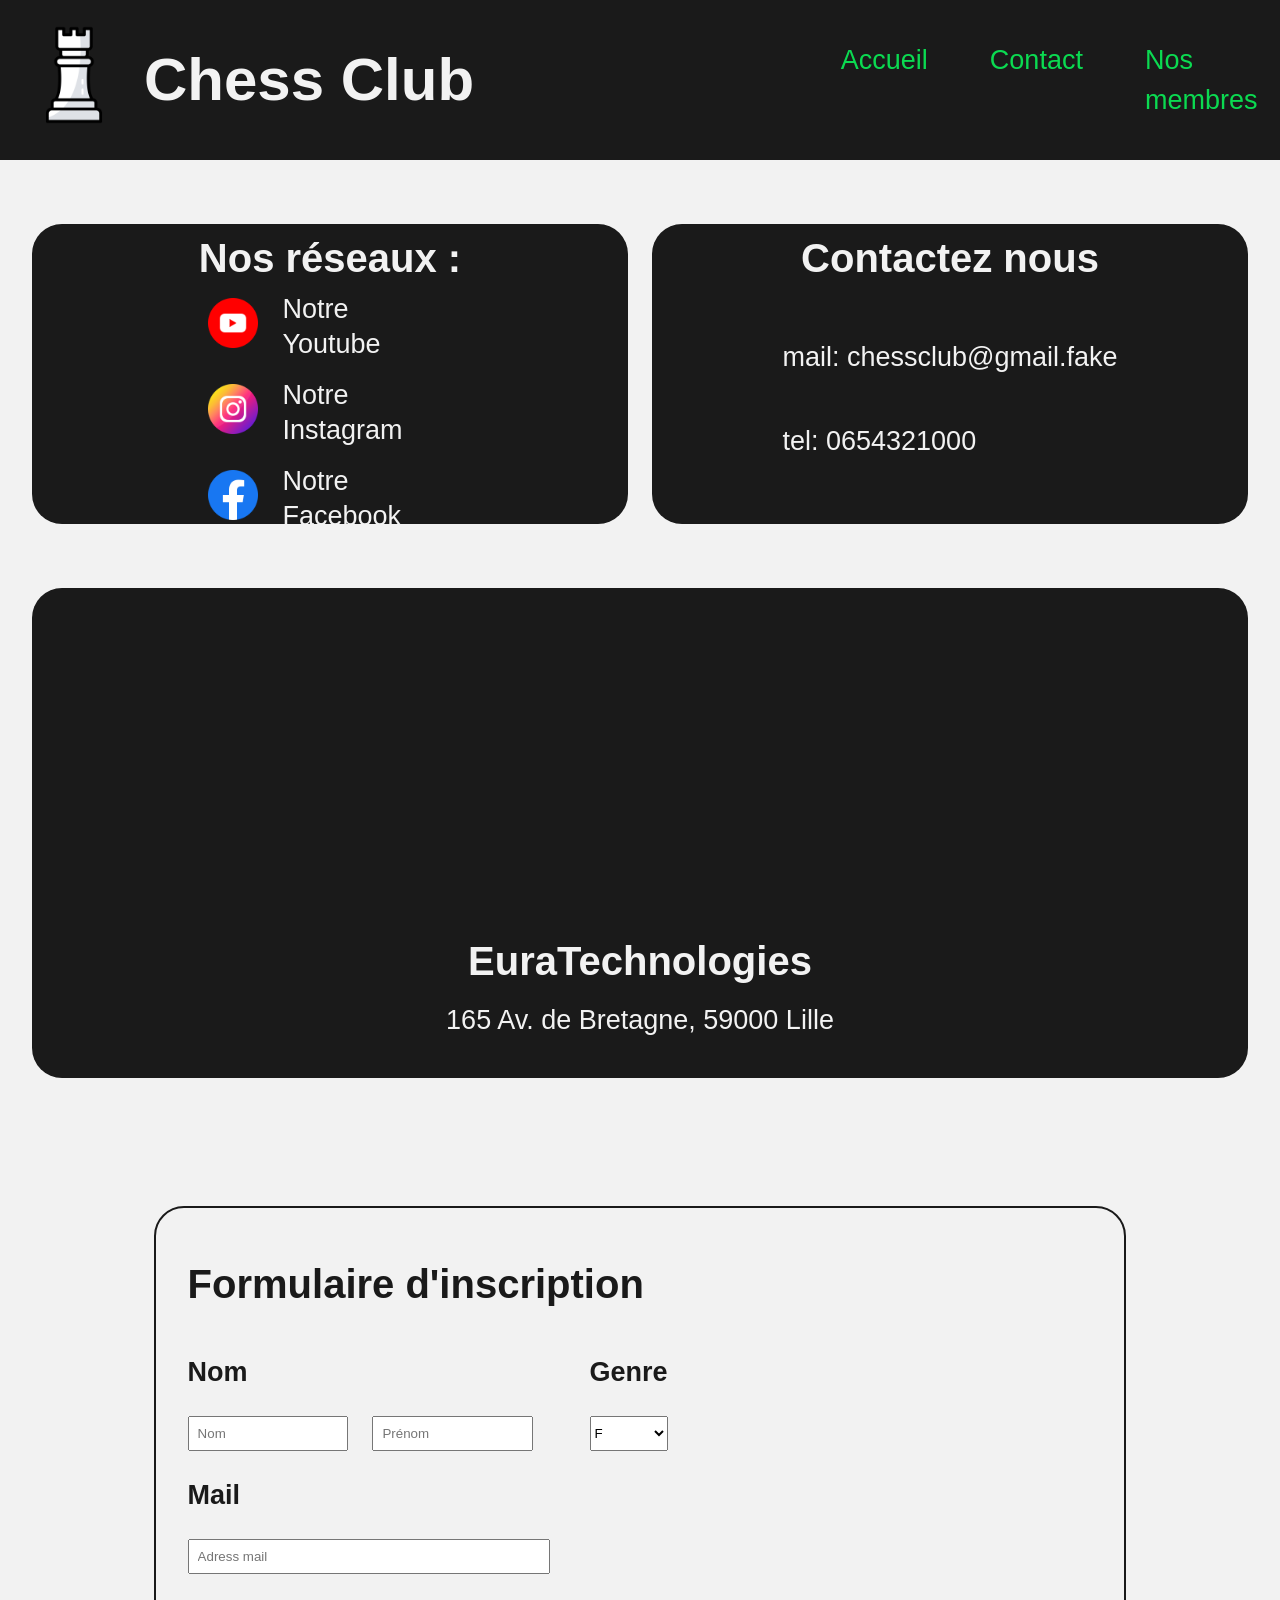
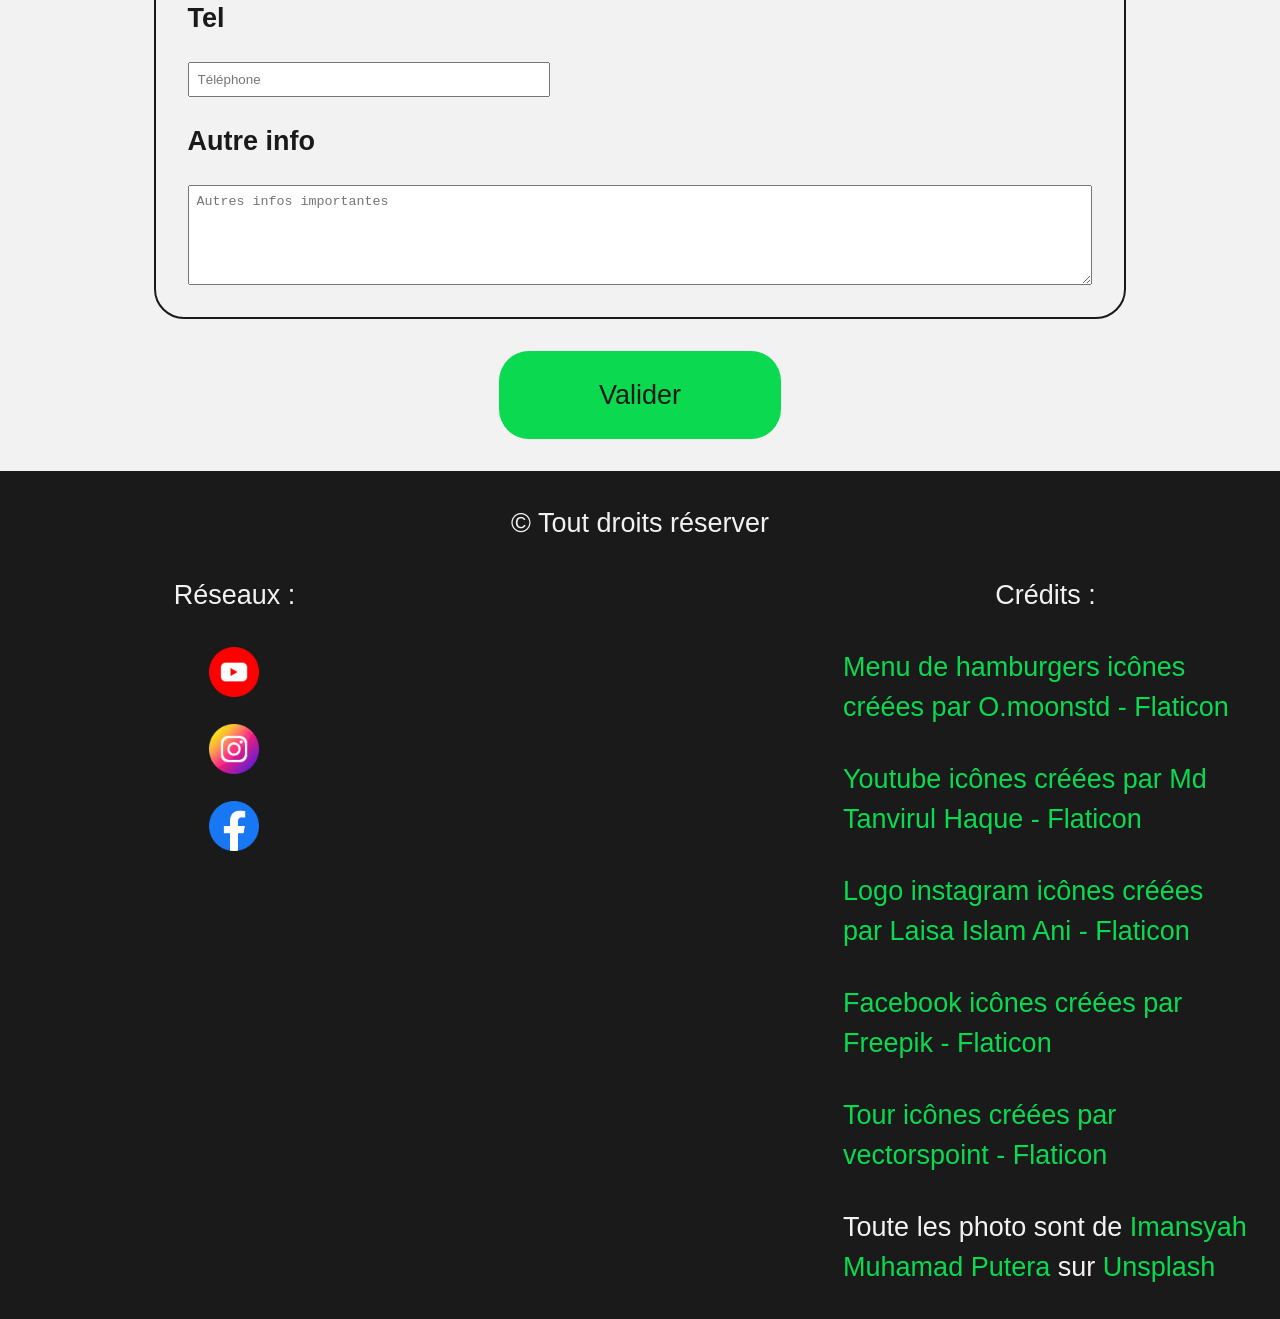
==== contact.html @ 42522073 "test2" ====
<!DOCTYPE html>
<html lang="fr">
<head>
    <meta charset="UTF-8">
    <meta name="viewport" content="width=device-width, initial-scale=1.0">
    <link rel="stylesheet" href="commun.css">
    <link rel="stylesheet" href="contact.css">
    <title>Contact</title>
</head>
<body>
    <header>
        <div class="logo">
            <a href="index.html">
                <img src="images/logo_rook.png" alt="image    
                logo">
            </a>
            <h2>Chess Club</h2>
        </div>
        <nav class="navbar">
            <a href="index.html">Accueil</a>
            <a href="contact.html">Contact</a>
            <a href="membres.html">Nos membres</a>
        </nav>
        <nav id="burger-menu">
            <label for="burger-menu-input"><img src="images/menu-de-hamburgers.png" alt="bar de menu"></label>
            <input type="checkbox" id="burger-menu-input" />

            <div id="burger-menu-items">
                <a href="index.html">Accueil</a>
                <a href="contact.html">Contact</a>
                <a href="membres.html">Nos membres</a>
            </div>
        </nav>
    </header>
    <main>
        <div class="info">
            <div class="contact_media">
                <div class="card card_media">
                    <h2>Nos réseaux :</h2>
                    <nav class="media_icons">
                        <div class="media_p">
                            <a href="https://www.youtube.com/">
                            <img src="images/youtube_icon.png" alt="notre youtube">
                            </a>
                            <p>Notre Youtube</p>
                        </div>
                        <div class="media_p">
                            <a href="https://www.instagram.com/">
                                <img src="images/instagram_icon.png" alt="notre instagram">
                            </a>
                            <p>Notre Instagram</p>
                        </div>
                        <div class="media_p">
                            <a href="https://www.facebook.com/">
                                <img src="images/facebook_icon.png" alt="notre facebook">
                            </a>
                            <p>Notre Facebook</p>
                        </div>
                    </nav>
                </div>
                <div class="card card_contact">
                    <h2>Contactez nous</h2>
                    <div class="contact_p">
                        <p>mail: chessclub@gmail.fake</p>
                        <p>tel: 0654321000 </p>
                    </div>
                </div>
            </div>
            <div class=" card map">
                <iframe src="https://www.google.com/maps/embed?pb=!1m18!1m12!1m3!1d2530.6807085435335!2d3.017596376072018!3d50.63304797420031!2m3!1f0!2f0!3f0!3m2!1i1024!2i768!4f13.1!3m3!1m2!1s0x47c2d55c764ab439%3A0x2e9bfd5c48d283b!2sEuraTechnologies!5e0!3m2!1sfr!2sfr!4v1783328973237!5m2!1sfr!2sfr" width="600" height="450" style="border:0;" allowfullscreen="" loading="lazy" referrerpolicy="strict-origin-when-cross-origin"></iframe>
                <div class="adress">
                    <h2>EuraTechnologies</h2>
                    <p>165 Av. de Bretagne, 59000 Lille</p>
                </div>
            </div>
        </div>
        <input type="checkbox" id="sent-toggle">
        <div class="inscription">
            <div class="form">
                <h2>Formulaire d'inscription</h2>
                <div class="name_genre">
                    <div class="form_space identity">
                        <h3>Nom</h3>
                        <div class="identity_input">
                            <input type="text" placeholder="Nom">
                            <input type="text" placeholder="Prénom">
                        </div>
                    </div>
                    <div class="form_space genre">
                        <h3>Genre</h3>
                        <select>
                            <option value="Female">F</option>
                            <option value="Male">M</option>
                            <option value="other">Autre</option>
                        </select>
                    </div>
                </div>
                <div class="form_space mail">
                    <h3>Mail</h3>
                    <input type="email" placeholder="Adress mail">
                </div>
                <div class="form_space tel">
                    <h3>Tel</h3>
                    <input type="tel" placeholder="Téléphone">
                </div>
                <div class="form_space other_info">
                    <h3>Autre info</h3>
                    <textarea rows="4" type="text" placeholder="Autres infos importantes"></textarea>
                </div>

            </div>
            <label for="sent-toggle" class="button validate" href="#">Valider</label>
        </div>
        <div class="validation_message">
            <h2>Votre formulaire a bien été envoyé</h2>
        </div>
    </main>
    <footer>
        <div class="copyright">
            <p>© Tout droits réserver</p>
        </div>

        <div class="media_credits">
            <div class="media">
                <p>Réseaux :</p>
                <nav class="media_icons">
                    <a target="_blank" href="https://www.youtube.com/">
                        <img src="images/youtube_icon.png" alt="notre youtube">
                    </a>
                    <a target="_blank" href="https://www.instagram.com/">
                        <img src="images/instagram_icon.png" alt="notre instagram">
                    </a>
                    <a target="_blank" href="https://www.facebook.com/">
                        <img src="images/facebook_icon.png" alt="notre facebook">
                    </a>

                </nav>
            </div>
            <div class="credits">
                <p>Crédits :</p>
                <p>
                    <a href="https://www.flaticon.com/fr/icones-gratuites/menu-de-hamburgers" title="menu de hamburgers icônes">Menu de hamburgers icônes créées par O.moonstd - Flaticon</a>
                </p>
                <p>
                    <a href="https://www.flaticon.com/fr/icones-gratuites/youtube" title="youtube icônes">Youtube icônes créées par Md Tanvirul Haque - Flaticon</a>
                </p>

                <p>
                    <a href="https://www.flaticon.com/fr/icones-gratuites/logo-instagram" title="logo instagram icônes">Logo instagram icônes créées par Laisa Islam Ani - Flaticon</a>
                </p>

                <p>
                    <a href="https://www.flaticon.com/fr/icones-gratuites/facebook" title="facebook icônes">Facebook icônes créées par Freepik - Flaticon</a>
                </p>

                <p>
                    <a href="https://www.flaticon.com/fr/icones-gratuites/tour" title="tour icônes">Tour icônes créées par vectorspoint - Flaticon</a>
                </p>

                <p>
                    Toute les photo sont de <a href="https://unsplash.com/fr/@imansyahmp?utm_source=unsplash&utm_medium=referral&utm_content=creditCopyText">Imansyah Muhamad Putera </a>sur <a href="https://unsplash.com/fr/photos/photo-de-mise-au-point-selective-dun-homme-conduisant-une-moto-oUV5IQwP_vc?utm_source=unsplash&utm_medium=referral&utm_content=creditCopyText">Unsplash</a>
      
                </p>
            </div>
        </div>
    </footer>
</body>
</html>
---- commun.css ----
:root {
    --color_primary: #1a1a1a;
    --color_secondary: #f2f2f2;
    --color_terciary: #0BDA51;
    --card_border_radius: 10px;
}

html {
    scroll-behavior: smooth;
}

* {
    padding: 0;
    margin: 0;
    box-sizing: border-box;
}

body {
    background-color: var(--color_secondary);
    color: var(--color_primary);
    font-family: Arial, Helvetica, sans-serif;
    line-height: 40px;
}

/*      Header       */

header {
    padding: 24px;
    display: flex;
    justify-content: space-between;
    align-items: center;
    background-color: var(--color_primary);
    color: var(--color_secondary);
}

a, label {
    color: var(--color_terciary);
    text-decoration: none;
    font-size: 27px;
}

header nav {
    display: flex;
    width: 35%;
    gap: 30px;
}

.navbar a {
    padding: 16px;
    transition: all 0.4s;
}

.navbar a:hover{
    text-shadow:0 0 4px #0BDA51;
    transform: scale(1.1);
}

.logo {
    display: flex;
    align-items: center;
    font-size: 40px;
}
.logo img {
    margin-right: 20px;
    height: 100px;
}

.burger-menu {
    display: none;
}

/*      Main         */

main h1 {
    font-size: 100px;
}

main h2, main h3 {
    font-size: 40px;
}

main p {
    font-size: 27px;
}

/*      card         */

.card {
    display: flex;
    flex-direction: column;
    justify-content: center;
    align-items: center;
    gap: 24px;
    width: 100%;
    padding: 16px;
    margin: 32px 0;
    background-color: var(--color_primary);
    color: var(--color_secondary);
    border-radius: var(--card_border_radius);
    gap: 16px;
    line-height: 35px;
    text-align: center;
    
}

/*      bouton       */
.button {
    padding: 24px 100px;
    border-radius: var(--card_border_radius);
    text-decoration: none;
    cursor: pointer;
    transition: all 0.4s;
}

.button:hover {
    transform: scale(1.1);
}

.validate {
    background-color: var(--color_terciary);
    color: var(--color_primary);
}

.validate:hover {
    background-color: var(--color_primary);
    color: var(--color_terciary);
}

/*      Footer         */

footer {
    display: flex;
    flex-direction: column;
    padding: 32px;
    background-color: var(--color_primary);
    color: var(--color_secondary);
}

footer >* {
    width: 120px;
    font-size: 27px;
}

.copyright {
    display: flex;
    justify-content: center;
    width: 100%;
    margin-bottom: 32px;
}

.media_credits {
    display: flex;
    justify-content: space-between;
    width: 100%;
}

.media {
    display: flex;
    flex-direction: column;
    justify-content: flex-start;
    align-items: flex-start;
    height: 100%;
}

.media_icons {
    display: flex;
    flex-direction: column;
    justify-content: space-between;
    gap: 16px;
}

.media_icons img {
    width: 50px;
}

.media{
    display: flex;
    justify-content: center;
    align-items: center;
    width: 33.3%;
    gap: 32px;
}

.credits {
    display: flex;
    flex-direction: column;
    align-items: center;
    width: 33.3%;
    gap: 32px;
}

/*      menu burger      */

#burger-menu,
#burger-menu label,
#burger-menu-input {
  display: none;
}

@media only screen and (max-width: 425px) and (min-width: 320px) {

    header{
        flex-direction: column;
    }

    .navbar {
        display: none;
    }

    /*      menu  burger         */

    #burger-menu {
        display: flex;
        flex-direction: column;
        width: 100%;
    }

    #burger-menu input:checked ~ #burger-menu-items {
    display: flex;
    flex-direction: column;
    width: 100%;

  }

  #burger-menu-items {
    display: none;
  }

  #burger-menu-items a {
    display: block;
    text-align: center;
    width: 100%;
    border-bottom: 1px solid var(--color_terciary);
    padding: 24px;
  }

  #burger-menu label {
    display: flex;
    align-self: flex-end;
    width: 50px;
    height: 50px;
  }

  /*        button       */

  .button {
    padding: 24px;
    width: 80%;
    text-align: center;
    transition: all 0.1s;
}

    .button:hover {
        transform: scale(0.9);
    }
    /* Header */

    header {
        line-height: 50px;
    }

    /* footer */

    .media_credits {
        flex-direction: column;
        align-items: center;
        gap: 32px;
    }

    .media, .credits {
        width: 100%;
    }

}
---- contact.css ----
:root {
    --color_primary: #1a1a1a;
    --color_secondary: #f2f2f2;
    --color_terciary: #0BDA51;
    --card_border_radius: 30px;
}

/*      Info         */

.info {
    display: flex;
    flex-direction: column;
    width: 100%;
    padding: 32px;
}

.media_icons {
    display: flex;
    flex-direction: column;
    align-items: center;
    width: 100%;
}

.media_p{
    display: flex;
    flex-direction: row;
    width: 100%;
    gap: 24px;
    align-items: center;
    justify-content: center;
}

.media_p p {
    width: 30%;
    text-align: start; 
}

.contact_media {
    display: flex;
    justify-content: center;
    gap: 24px;
}

.media_icons {
    height: 80%;
}

.contact_p{
    display: flex;
    flex-direction: column;
    height: 80%;
    text-align: start;
    justify-content: space-evenly;
}

.map {
    display: flex;
    flex-direction: column;
    justify-content: center;
    align-items: center;
}

iframe {
    width: 100%;
    height: 300px;
    border-radius: var(--card_border_radius) var(--card_border_radius) 0px 0px;
}

.adress {
    display: flex;
    flex-direction: column;
    padding: 24px;
    gap: 24px;

}

.card_media, .card_contact {
    height: 300px;
}

/*      Formulaire       */

.inscription {
    display: flex;
    flex-direction: column;
    justify-content: center;
    align-items: center;
    width: 100%;
    padding: 32px;
}

.form {
    display: flex;
    flex-direction: column;
    justify-content: space-around;
    width: 80%;
    padding: 32px;
    margin: 32px;
    background-color: var(--color_secondary);
    border: 2px solid var(--color_primary);
    border-radius: var(--card_border_radius);
}

.form h3 {
    font-size: 27px;
    margin-top: 24px;
}

.form h2 {
    margin: 24px 0;
}

.name_genre {
    display: flex;
    justify-content: flex-start;
}

select {
    height: 35px;
}

.identity_input {
    display: flex;
    gap: 24px;
}

.form_space {
    display: flex;
    flex-direction: column;
    gap: 24px;  
}

input {
    width: 200px;
}

.other_info input {
    width: 80%;
    height: 130px;
}

main textarea {
  width: 100%;
  max-width: 100%;
  min-width: 100%;
  min-height: 100px;
  padding: 8px;
}

main input {
  width: 40%;
  max-width: 100%;
  padding: 8px;
}
.validation_message {
    display: none;
    justify-content: center;
    align-items: center;
    width: 100%;
    height: 750px;
}

/*      faux form        */

main input[type="checkbox"] {
  display: none;
}

main input[type="checkbox"]:checked ~ .inscription {
  display: none;
}

main input[type="checkbox"]:checked ~ .validation_message {
  display: flex;
}

@media only screen and (max-width: 425px) and (min-width: 320px) {

    header{
        flex-direction: column;
    }

    .navbar {
        display: none;
    }

    /*      menu  burger         */

    #burger-menu {
        display: flex;
        flex-direction: column;
        width: 100%;
    }

    #burger-menu input:checked ~ #burger-menu-items {
    display: flex;
    flex-direction: column;
    width: 100%;

  }

  #burger-menu-items {
    display: none;
  }

  #burger-menu-items a {
    display: block;
    text-align: center;
    width: 100%;
    border-bottom: 1px solid var(--color_terciary);
    padding: 24px;
  }

  #burger-menu label {
    display: flex;
    align-self: flex-end;
    width: 50px;
    height: 50px;
  }

  /*    responsive   */

  .contact_media {
    flex-direction: column;
    align-items: center;
  }

  .card_map {
    align-self: center;
  }

  .card_media, .card_contact {
    padding: 32px;
    height: auto;
  }

  .adress {
    width: 100%;
  }

  main h2, main h3{
    font-size: 30px;
    text-align: center;
  }

  .info {
    padding: 0;
    align-items: center;
  }

  .card {
    width: 80%;
  }

  .contact_p {
    gap: 35px;
    text-align: center;
}

  /* FORM */


  .form {
    width: 100%;
  }

  .identity_input,
  .name_genre,
  .mail,
  .tel,
  .other_info {
    flex-direction: column;
    align-items: center;
    text-align: center;
  }

  main input {
    width: 100%;
  }

  .validation_message {
    text-align: center;
  }
}
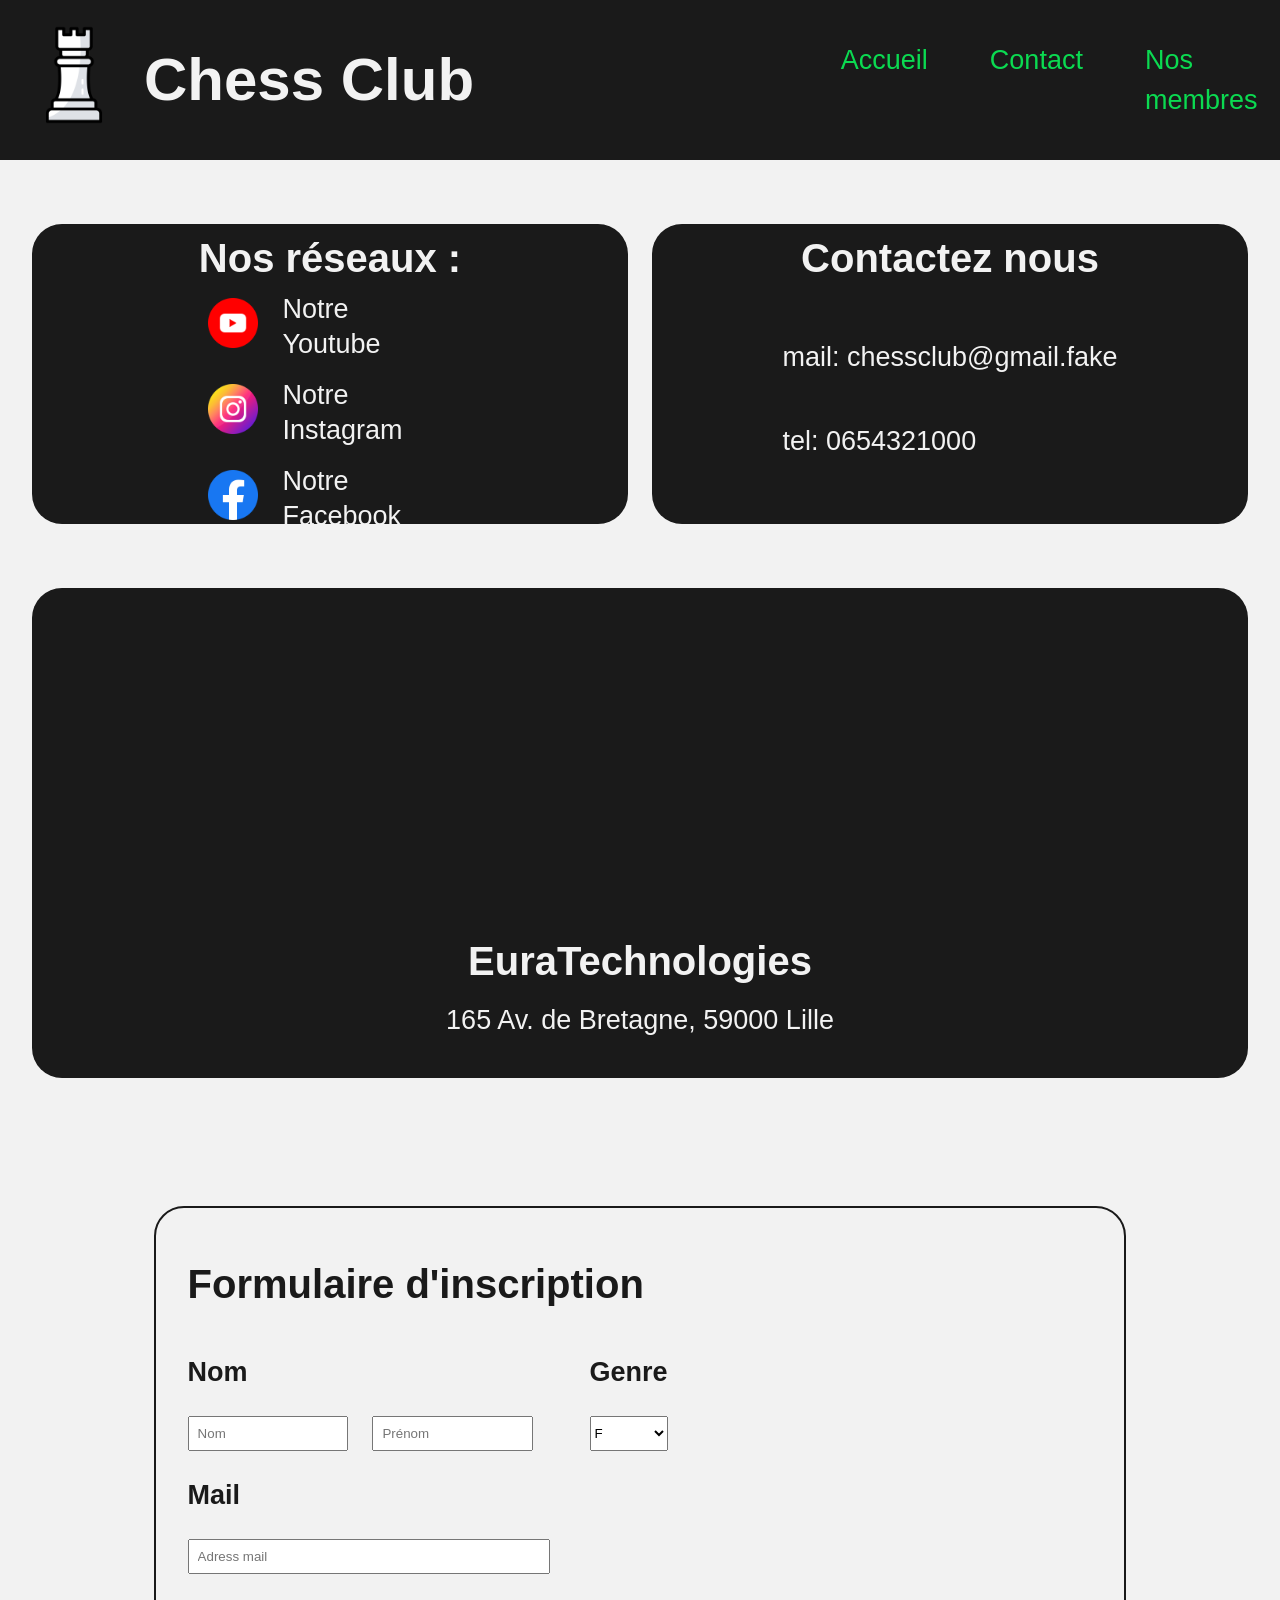
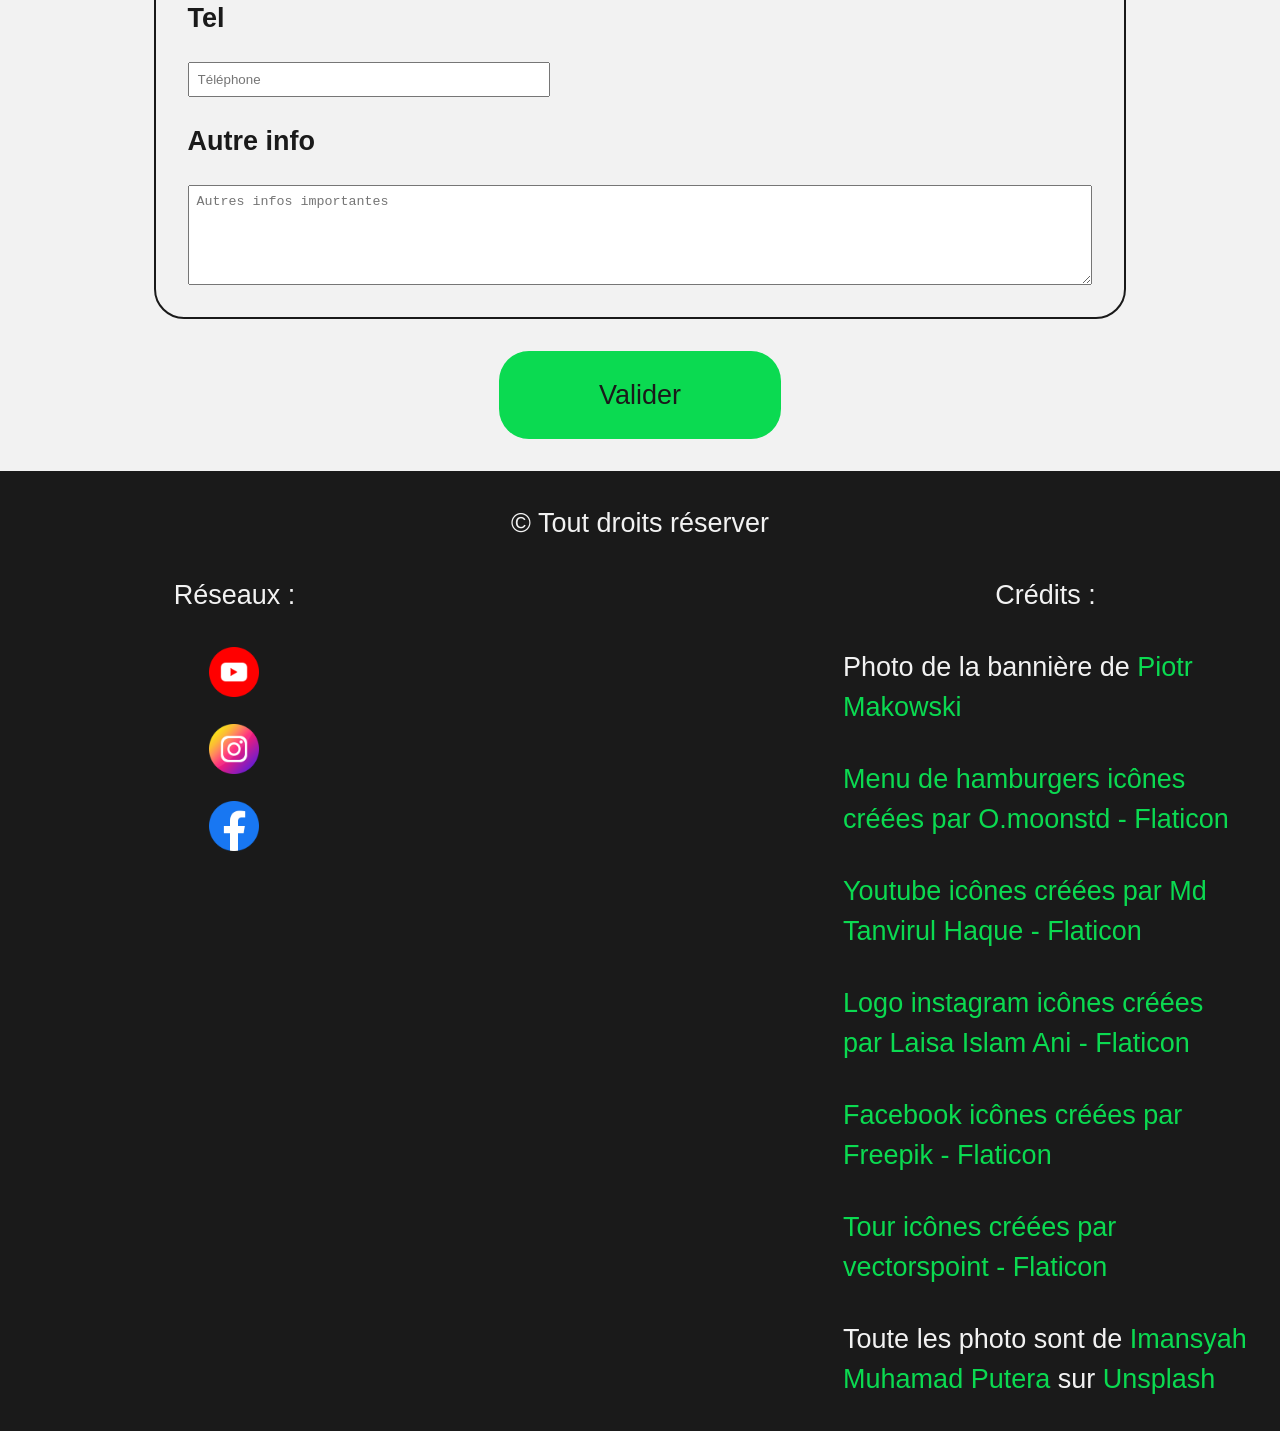
==== commit f6dd7003: "correction" ====
--- a/contact.html
+++ b/contact.html
@@ -138,6 +138,11 @@
             </div>
             <div class="credits">
                 <p>Crédits :</p>
+
+                <p>
+                    Photo de la bannière de <a href="https://unsplash.com/fr/@m4quuv?utm_source=unsplash&utm_medium=referral&utm_content=creditCopyText">Piotr Makowski</a>      
+                </p>
+
                 <p>
                     <a href="https://www.flaticon.com/fr/icones-gratuites/menu-de-hamburgers" title="menu de hamburgers icônes">Menu de hamburgers icônes créées par O.moonstd - Flaticon</a>
                 </p>
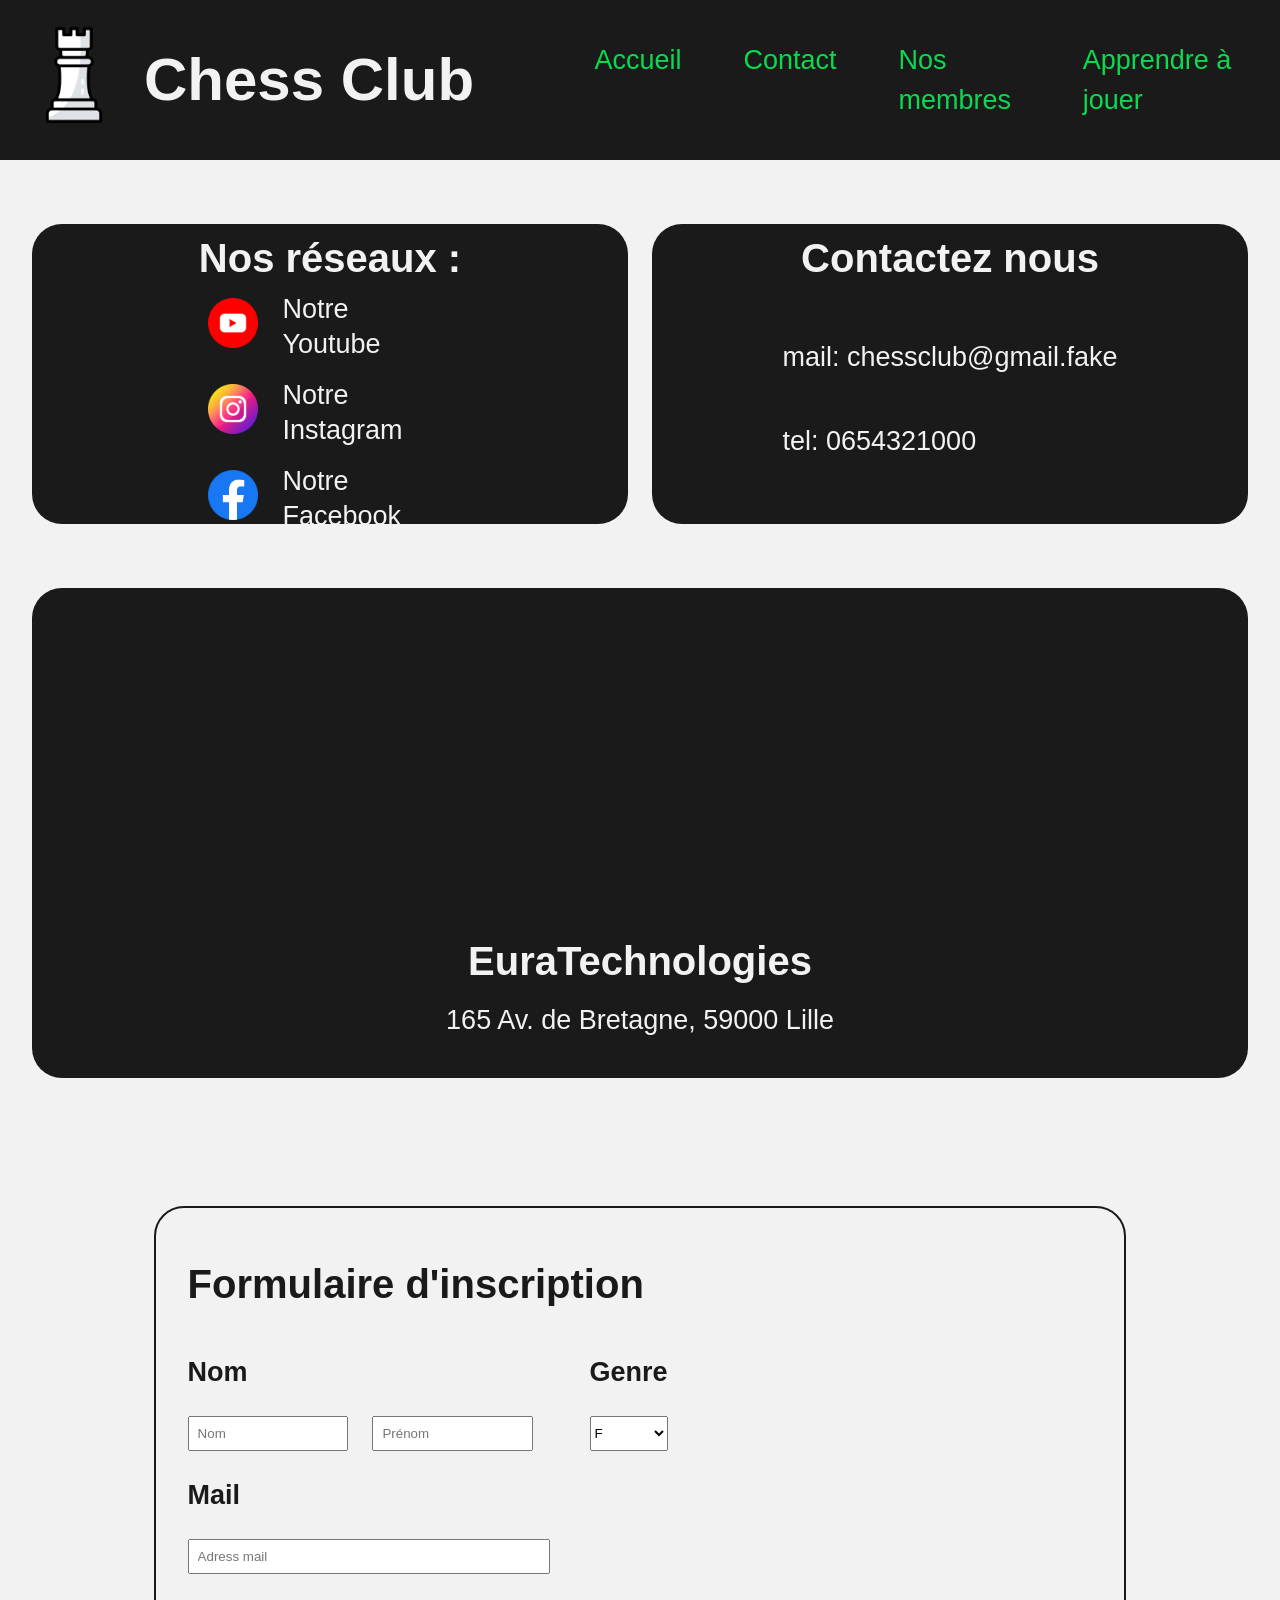
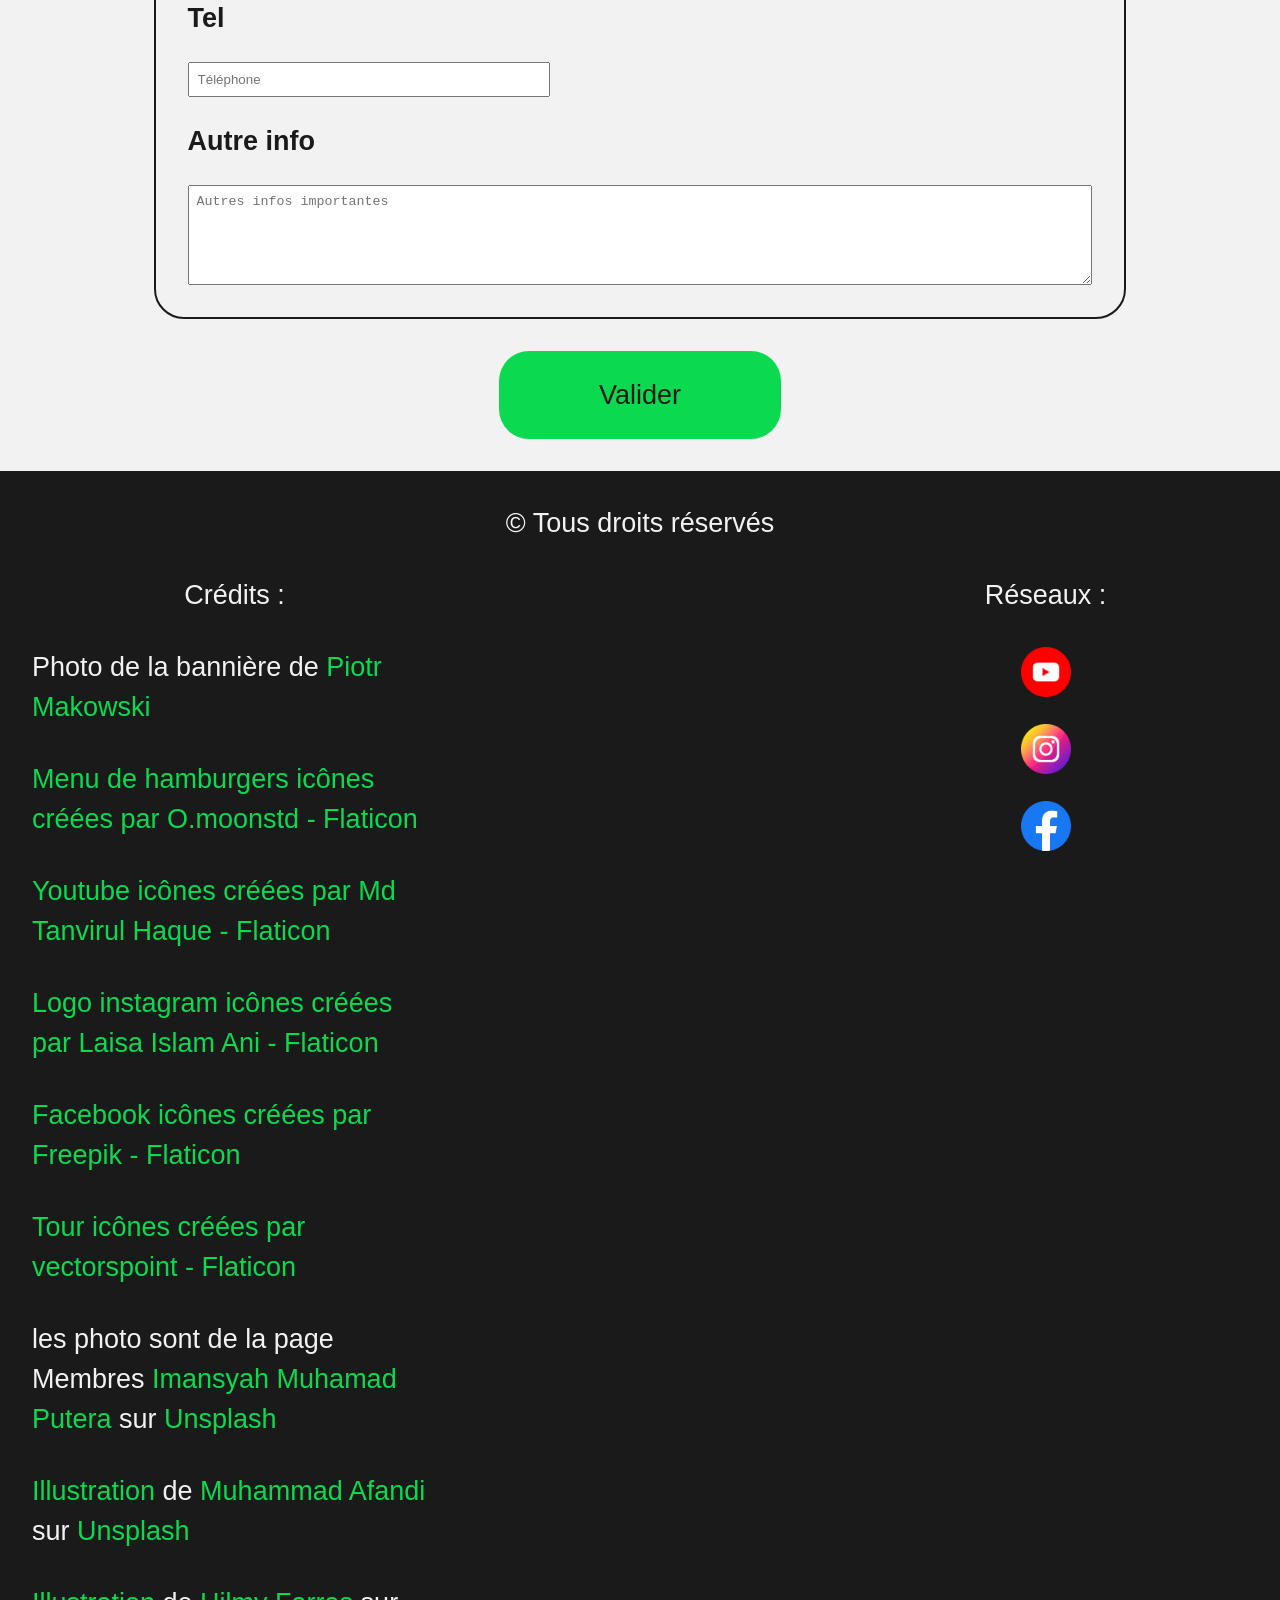
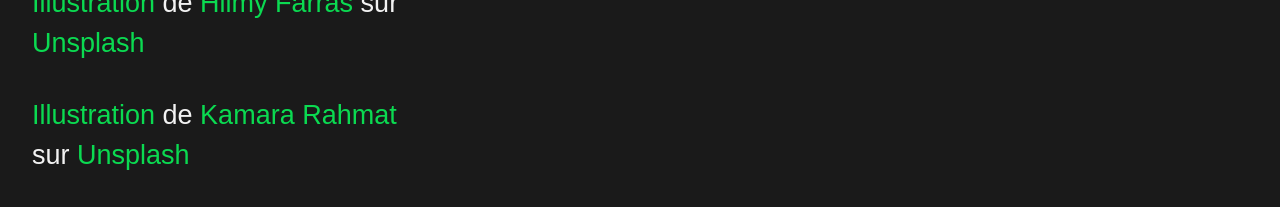
==== commit bb522aec: "Add files via upload 4th page" ====
--- a/contact.html
+++ b/contact.html
@@ -6,13 +6,13 @@
     <link rel="stylesheet" href="commun.css">
     <link rel="stylesheet" href="contact.css">
     <title>Contact</title>
+    <link rel="icon" type="image/x-icon" href="images/logo_rook.png">
 </head>
 <body>
     <header>
         <div class="logo">
             <a href="index.html">
-                <img src="images/logo_rook.png" alt="image    
-                logo">
+                <img src="images/logo_rook.png" alt="image logo">
             </a>
             <h2>Chess Club</h2>
         </div>
@@ -20,6 +20,7 @@
             <a href="index.html">Accueil</a>
             <a href="contact.html">Contact</a>
             <a href="membres.html">Nos membres</a>
+            <a href="apprendre.html">Apprendre à jouer</a>
         </nav>
         <nav id="burger-menu">
             <label for="burger-menu-input"><img src="images/menu-de-hamburgers.png" alt="bar de menu"></label>
@@ -29,6 +30,7 @@
                 <a href="index.html">Accueil</a>
                 <a href="contact.html">Contact</a>
                 <a href="membres.html">Nos membres</a>
+                <a href="apprendre.html">Apprendre à jouer</a>
             </div>
         </nav>
     </header>
@@ -39,19 +41,19 @@
                     <h2>Nos réseaux :</h2>
                     <nav class="media_icons">
                         <div class="media_p">
-                            <a href="https://www.youtube.com/">
+                            <a target="_blank" href="https://www.youtube.com/">
                             <img src="images/youtube_icon.png" alt="notre youtube">
                             </a>
                             <p>Notre Youtube</p>
                         </div>
                         <div class="media_p">
-                            <a href="https://www.instagram.com/">
+                            <a target="_blank" href="https://www.instagram.com/">
                                 <img src="images/instagram_icon.png" alt="notre instagram">
                             </a>
                             <p>Notre Instagram</p>
                         </div>
                         <div class="media_p">
-                            <a href="https://www.facebook.com/">
+                            <a target="_blank" href="https://www.facebook.com/">
                                 <img src="images/facebook_icon.png" alt="notre facebook">
                             </a>
                             <p>Notre Facebook</p>
@@ -115,12 +117,64 @@
             <h2>Votre formulaire a bien été envoyé</h2>
         </div>
     </main>
-    <footer>
+   <footer>
         <div class="copyright">
-            <p>© Tout droits réserver</p>
+            <p>© Tous droits réservés</p>
         </div>
 
         <div class="media_credits">
+
+            <div class="credits">
+                <p>Crédits :</p>
+
+                <div>
+                    
+                    <p>
+                        Photo de la bannière de <a href="https://unsplash.com/fr/@m4quuv?utm_source=unsplash&utm_medium=referral&utm_content=creditCopyText">Piotr Makowski</a>
+                    </p>
+                    
+                    <p>
+                        <a href="https://www.flaticon.com/fr/icones-gratuites/menu-de-hamburgers" title="menu de hamburgers icônes">Menu de hamburgers icônes créées par O.moonstd - Flaticon</a>
+                    </p>
+                    <p>
+                        <a href="https://www.flaticon.com/fr/icones-gratuites/youtube" title="youtube icônes">Youtube icônes créées par Md Tanvirul Haque - Flaticon</a>
+                    </p>
+
+                    <p>
+                        <a href="https://www.flaticon.com/fr/icones-gratuites/logo-instagram" title="logo instagram icônes">Logo instagram icônes créées par Laisa Islam Ani - Flaticon</a>
+                    </p>
+
+                    <p>
+                        <a href="https://www.flaticon.com/fr/icones-gratuites/facebook" title="facebook icônes">Facebook icônes créées par Freepik - Flaticon</a>
+                    </p>
+
+                    <p>
+                        <a href="https://www.flaticon.com/fr/icones-gratuites/tour" title="tour icônes">Tour icônes créées par vectorspoint - Flaticon</a>
+                    </p>
+
+                    <p>
+                        les photo sont de la page Membres <a href="https://unsplash.com/fr/@imansyahmp?utm_source=unsplash&utm_medium=referral&utm_content=creditCopyText">Imansyah Muhamad Putera </a>sur <a href="https://unsplash.com/fr/photos/photo-de-mise-au-point-selective-dun-homme-conduisant-une-moto-oUV5IQwP_vc?utm_source=unsplash&utm_medium=referral&utm_content=creditCopyText">Unsplash</a>
+                    </p>
+
+                    <p>
+                        <a href="https://unsplash.com/fr/illustrations/echiquier-en-bois-vide-avec-motif-a-damier-NV20oKvTFEk?utm_source=unsplash&utm_medium=referral&utm_content=creditCopyText">Illustration</a> de <a href="https://unsplash.com/fr/@kertiaa/illustrations?utm_source=unsplash&utm_medium=referral&utm_content=creditCopyText">Muhammad Afandi</a> sur <a href="https://unsplash.com/fr/illustrations?utm_source=unsplash&utm_medium=referral&utm_content=creditCopyText">Unsplash</a>
+        
+                    </p>
+
+                    <p>
+                        <a href="https://unsplash.com/fr/illustrations/les-pions-blancs-encouragent-un-autre-pion-face-a-un-roi-noir-nvyof_AZuVU?utm_source=unsplash&utm_medium=referral&utm_content=creditCopyText">Illustration</a> de <a href="https://unsplash.com/fr/@hilmyfarras/illustrations?utm_source=unsplash&utm_medium=referral&utm_content=creditCopyText">Hilmy Farras</a> sur <a href="https://unsplash.com/fr/illustrations?utm_source=unsplash&utm_medium=referral&utm_content=creditCopyText">Unsplash</a>
+        
+                    </p>
+
+                    <p>
+                        <a href="https://unsplash.com/fr/illustrations/outline-illustrations-of-various-chess-pieces-Cp53Ukx_XPc?utm_source=unsplash&utm_medium=referral&utm_content=creditCopyText">Illustration</a> de <a href="https://unsplash.com/fr/@iyaniyan/illustrations?utm_source=unsplash&utm_medium=referral&utm_content=creditCopyText">Kamara Rahmat</a> sur <a href="https://unsplash.com/fr/illustrations?utm_source=unsplash&utm_medium=referral&utm_content=creditCopyText">Unsplash</a>
+        
+                    </p>
+            </div>
+                
+                
+            </div>
+
             <div class="media">
                 <p>Réseaux :</p>
                 <nav class="media_icons">
@@ -136,37 +190,6 @@
 
                 </nav>
             </div>
-            <div class="credits">
-                <p>Crédits :</p>
-
-                <p>
-                    Photo de la bannière de <a href="https://unsplash.com/fr/@m4quuv?utm_source=unsplash&utm_medium=referral&utm_content=creditCopyText">Piotr Makowski</a>      
-                </p>
-
-                <p>
-                    <a href="https://www.flaticon.com/fr/icones-gratuites/menu-de-hamburgers" title="menu de hamburgers icônes">Menu de hamburgers icônes créées par O.moonstd - Flaticon</a>
-                </p>
-                <p>
-                    <a href="https://www.flaticon.com/fr/icones-gratuites/youtube" title="youtube icônes">Youtube icônes créées par Md Tanvirul Haque - Flaticon</a>
-                </p>
-
-                <p>
-                    <a href="https://www.flaticon.com/fr/icones-gratuites/logo-instagram" title="logo instagram icônes">Logo instagram icônes créées par Laisa Islam Ani - Flaticon</a>
-                </p>
-
-                <p>
-                    <a href="https://www.flaticon.com/fr/icones-gratuites/facebook" title="facebook icônes">Facebook icônes créées par Freepik - Flaticon</a>
-                </p>
-
-                <p>
-                    <a href="https://www.flaticon.com/fr/icones-gratuites/tour" title="tour icônes">Tour icônes créées par vectorspoint - Flaticon</a>
-                </p>
-
-                <p>
-                    Toute les photo sont de <a href="https://unsplash.com/fr/@imansyahmp?utm_source=unsplash&utm_medium=referral&utm_content=creditCopyText">Imansyah Muhamad Putera </a>sur <a href="https://unsplash.com/fr/photos/photo-de-mise-au-point-selective-dun-homme-conduisant-une-moto-oUV5IQwP_vc?utm_source=unsplash&utm_medium=referral&utm_content=creditCopyText">Unsplash</a>
-      
-                </p>
-            </div>
         </div>
     </footer>
 </body>
--- a/commun.css
+++ b/commun.css
@@ -41,7 +41,8 @@
 
 header nav {
     display: flex;
-    width: 35%;
+    justify-content: flex-end;
+    width: 55%;
     gap: 30px;
 }
 
@@ -189,6 +190,14 @@
     gap: 32px;
 }
 
+.credits div {
+    display: flex;
+    flex-direction: column;
+    align-items: flex-start;
+    width: 100%;
+    gap: 32px;
+}
+
 /*      menu burger      */
 
 #burger-menu,
--- a/contact.css
+++ b/contact.css
@@ -176,48 +176,6 @@
 
 @media only screen and (max-width: 425px) and (min-width: 320px) {
 
-    header{
-        flex-direction: column;
-    }
-
-    .navbar {
-        display: none;
-    }
-
-    /*      menu  burger         */
-
-    #burger-menu {
-        display: flex;
-        flex-direction: column;
-        width: 100%;
-    }
-
-    #burger-menu input:checked ~ #burger-menu-items {
-    display: flex;
-    flex-direction: column;
-    width: 100%;
-
-  }
-
-  #burger-menu-items {
-    display: none;
-  }
-
-  #burger-menu-items a {
-    display: block;
-    text-align: center;
-    width: 100%;
-    border-bottom: 1px solid var(--color_terciary);
-    padding: 24px;
-  }
-
-  #burger-menu label {
-    display: flex;
-    align-self: flex-end;
-    width: 50px;
-    height: 50px;
-  }
-
   /*    responsive   */
 
   .contact_media {
@@ -249,7 +207,7 @@
   }
 
   .card {
-    width: 80%;
+    width: 90%;
   }
 
   .contact_p {
